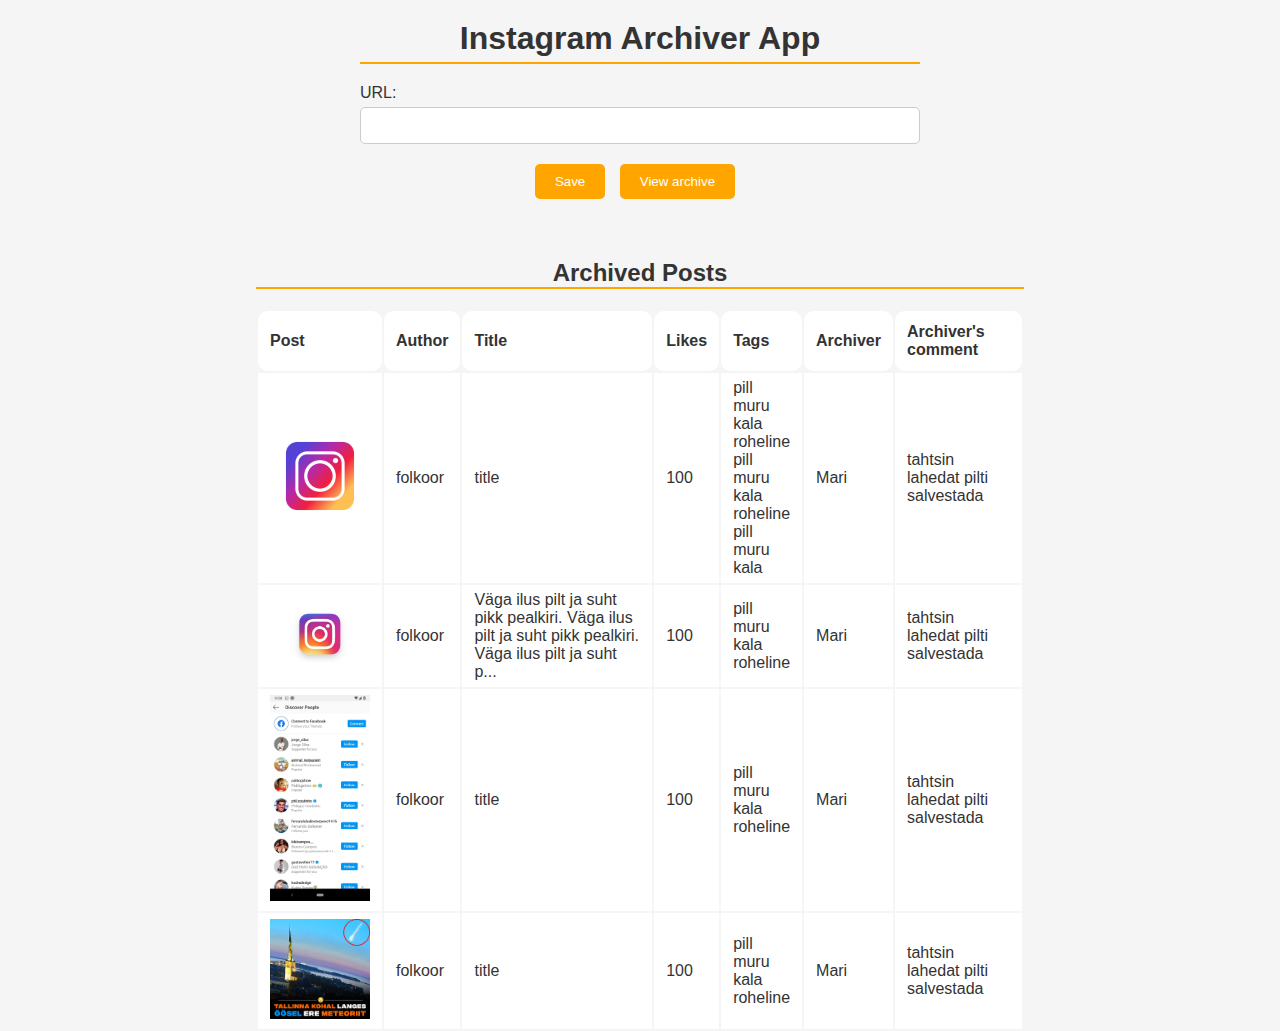
==== index.html @ d708ebf9 "new preview" ====
<!DOCTYPE html>
<html>
  <head>
    <link rel="stylesheet" href="styles.css">
    <script src="preview.js"></script>
    <script src="list-populator.js"></script>
    <title>Instagram Archiver App</title>
  </head>
  <body>
    <div id="main">
      <h1>Instagram Archiver App</h1>
      <div id="inputContainer">
        <form id="urlForm">
          <label for="urlInput">URL:</label>
          <input type="text" id="urlInput" required>
        </form>
        <div id="btnContainer">
          <input type="submit" value="Save" id="saveButton">
          <input type="button" value="View archive" id="viewArchiveButton">
        </div>
      </div>
    </div>
    <div id="tableContainer">
      <h2>Archived Posts</h2>
      <table id="postTable">
        <thead>
            <tr>
                <th>Post</th>
                <th>Author</th>
                <th>Title</th>
                <th>Likes</th>
                <th>Tags</th>
                <th>Archiver</th>
                <th>Archiver's comment</th>
            </tr>
        </thead>
        <tbody>
            <!-- Table body will be populated dynamically -->
        </tbody>
      </table>
    </div>
  </body>
</html>
---- styles.css ----
* {
    margin: 0;
    padding: 0;
    box-sizing: border-box;
  }
  
  body {
    background-color: #f5f5f5;
    color: #333;
    font-family: Arial, sans-serif;
  }
  
  #main {
    display: flex;
    flex-direction: column;
    align-items: stretch;
    max-width: 600px;
    margin: 0 auto;
    padding: 20px;
    justify-content: space-between;
  }
  
  h1 {
    text-align: center;
    margin-bottom: 20px;
    padding-bottom: 5px;
    border-bottom: 2px solid #ffa500;
    display: inline-block;
  }

  h2 {
    text-align: center;
    margin-bottom: 20px;
    border-bottom: 2px solid #ffa500;
  }
  
  #inputContainer {
    margin-bottom: 20px;
  }

  #tableContainer {
    display: flex;
    flex-direction: column;
    align-items: stretch;
    max-width: 60%;
    margin: 0 auto;
  }

  tr {
    background-color: #fff;
  }

  th {
    border-radius: 10px;
    font-size: 16px;
    padding: 12px;
    text-align: left;
    box-shadow: inset 0 -1px white;
  }

  td {
    padding: 6px 12px;
  }
  
  label {
    display: block;
    margin-bottom: 5px;
  }
  
  input[type="text"] {
    width: 100%;
    padding: 10px;
    border-radius: 5px;
    border: 1px solid #ccc;
  }
  
  #btnContainer {
    text-align: center;
    margin: 20px;
  }
  
  input[type="button"], input[type="submit"] {
    padding: 10px 20px;
    margin-right: 10px;
    border: none;
    border-radius: 5px;
    background-color: #ffa500;
    color: #fff;
    cursor: pointer;
  }
  
  input[type="button"]:hover, input[type="submit"]:hover {
    background-color: #ff8c00;
  }

  #postContainer {
    display: flex;
    align-items: center;
  }

  #postInfo {
    padding: 10px;
    margin-left: 10px;
    display: flex;
    flex-direction: column;
    justify-content: flex-start;
    gap: 10px;
    height: 400px;
    background-color: #f5f5f5;
    border-radius: 5px;
    box-shadow: 0 2px 4px rgba(0, 0, 0, 0.1);
    font-size: 14px;
  }
  
  #postInfo span {
    color: #333;
  }
  
  #previewImage {
    max-width: 75%;
    max-height: 75%;
    margin: 0 auto;
  }

  #archiverContainer {
    padding-top: 15px;
  }

  #archiverForm {
    width: 100%;
  }

  #tagsForm {
    width: 100%;
  }

  #commentInput {
    width: 100%;
    height: 80px;
  }

  #comments {
    display: flex;
    flex-direction: column;
    gap: 5px;
  }
  
  #comments ul {
    list-style-type: none;
  }
  
  #comments li {
    background-color: #fff;
    padding: 5px;
    border-radius: 3px;
    box-shadow: 0 1px 2px rgba(0, 0, 0, 0.1);
  }
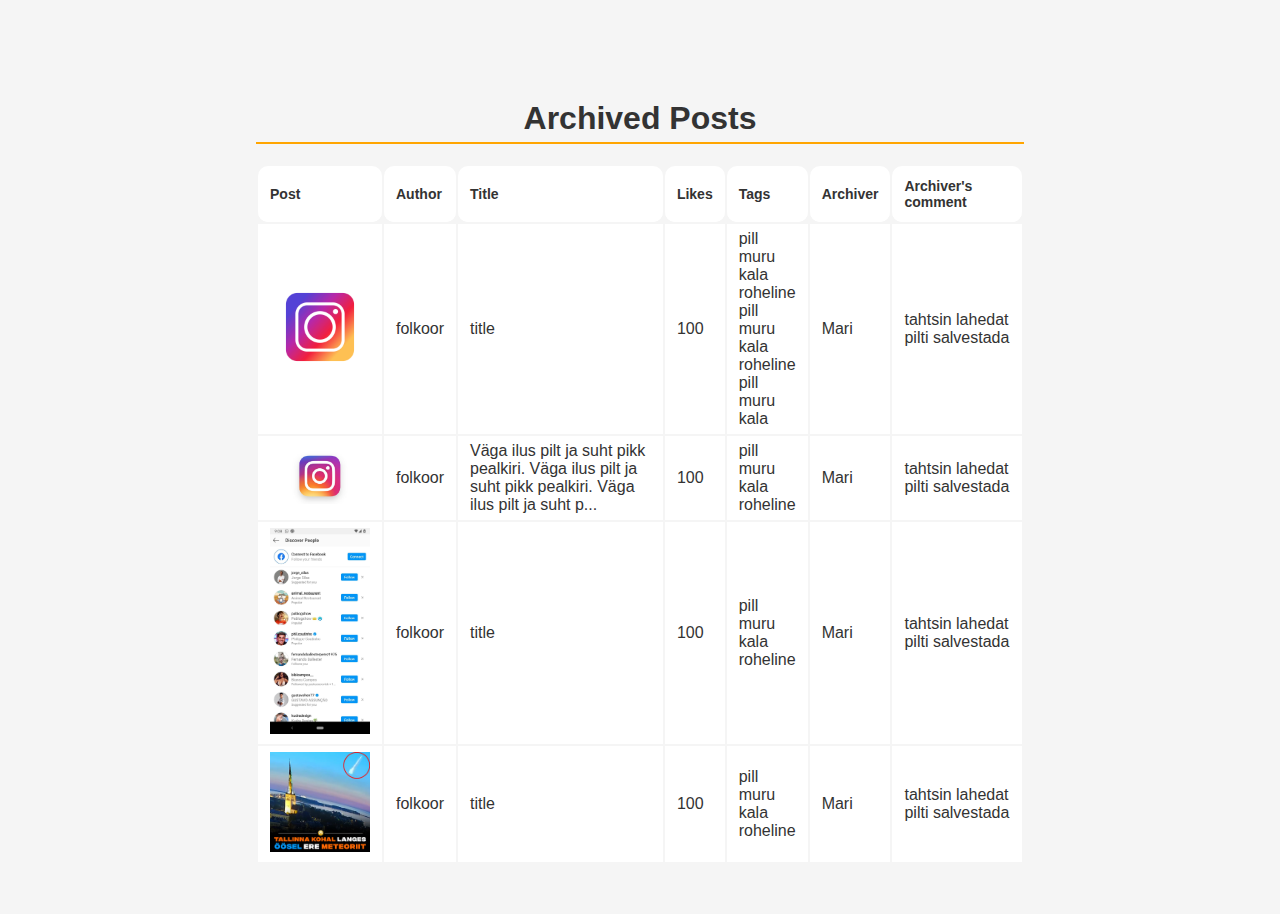
==== commit 2093b2a9: "testesets" ====
--- a/index.html
+++ b/index.html
@@ -7,21 +7,8 @@
     <title>Instagram Archiver App</title>
   </head>
   <body>
-    <div id="main">
-      <h1>Instagram Archiver App</h1>
-      <div id="inputContainer">
-        <form id="urlForm">
-          <label for="urlInput">URL:</label>
-          <input type="text" id="urlInput" required>
-        </form>
-        <div id="btnContainer">
-          <input type="submit" value="Save" id="saveButton">
-          <input type="button" value="View archive" id="viewArchiveButton">
-        </div>
-      </div>
-    </div>
     <div id="tableContainer">
-      <h2>Archived Posts</h2>
+      <h1>Archived Posts</h1>
       <table id="postTable">
         <thead>
             <tr>
--- a/styles.css
+++ b/styles.css
@@ -9,12 +9,18 @@
     color: #333;
     font-family: Arial, sans-serif;
   }
+
+  .popup-container {
+    display: flex;
+    flex-direction: column;
+    width: 400px;
+  }
   
   #main {
     display: flex;
     flex-direction: column;
     align-items: stretch;
-    max-width: 600px;
+    max-width: 60%;
     margin: 0 auto;
     padding: 20px;
     justify-content: space-between;
@@ -44,6 +50,8 @@
     align-items: stretch;
     max-width: 60%;
     margin: 0 auto;
+    margin-bottom: 50px;
+    margin-top: 100px;
   }
 
   tr {
@@ -52,7 +60,7 @@
 
   th {
     border-radius: 10px;
-    font-size: 16px;
+    font-size: 14px;
     padding: 12px;
     text-align: left;
     box-shadow: inset 0 -1px white;
@@ -95,7 +103,8 @@
 
   #postContainer {
     display: flex;
-    align-items: center;
+    align-items: flex-start;
+    justify-content: center;
   }
 
   #postInfo {
@@ -105,21 +114,31 @@
     flex-direction: column;
     justify-content: flex-start;
     gap: 10px;
-    height: 400px;
     background-color: #f5f5f5;
     border-radius: 5px;
     box-shadow: 0 2px 4px rgba(0, 0, 0, 0.1);
-    font-size: 14px;
+    font-size: 12px;
   }
   
   #postInfo span {
     color: #333;
+    font-weight: bold;
   }
   
   #previewImage {
-    max-width: 75%;
-    max-height: 75%;
-    margin: 0 auto;
+    max-width: 60%;
+    max-height: 60%;
+    margin: 0;
+  }
+
+  #commentsTable{
+    display: flex;
+    flex-direction: column;
+    align-items: stretch;
+  }
+
+  #commentsTable td{
+    padding: 6%;
   }
 
   #archiverContainer {
@@ -138,21 +157,20 @@
     width: 100%;
     height: 80px;
   }
-
+  
   #comments {
     display: flex;
     flex-direction: column;
     gap: 5px;
+    overflow-y: auto;
+    max-height: 200px;
   }
   
-  #comments ul {
-    list-style-type: none;
-  }
-  
-  #comments li {
+  #comments p {
     background-color: #fff;
     padding: 5px;
     border-radius: 3px;
     box-shadow: 0 1px 2px rgba(0, 0, 0, 0.1);
   }
-  +
+ 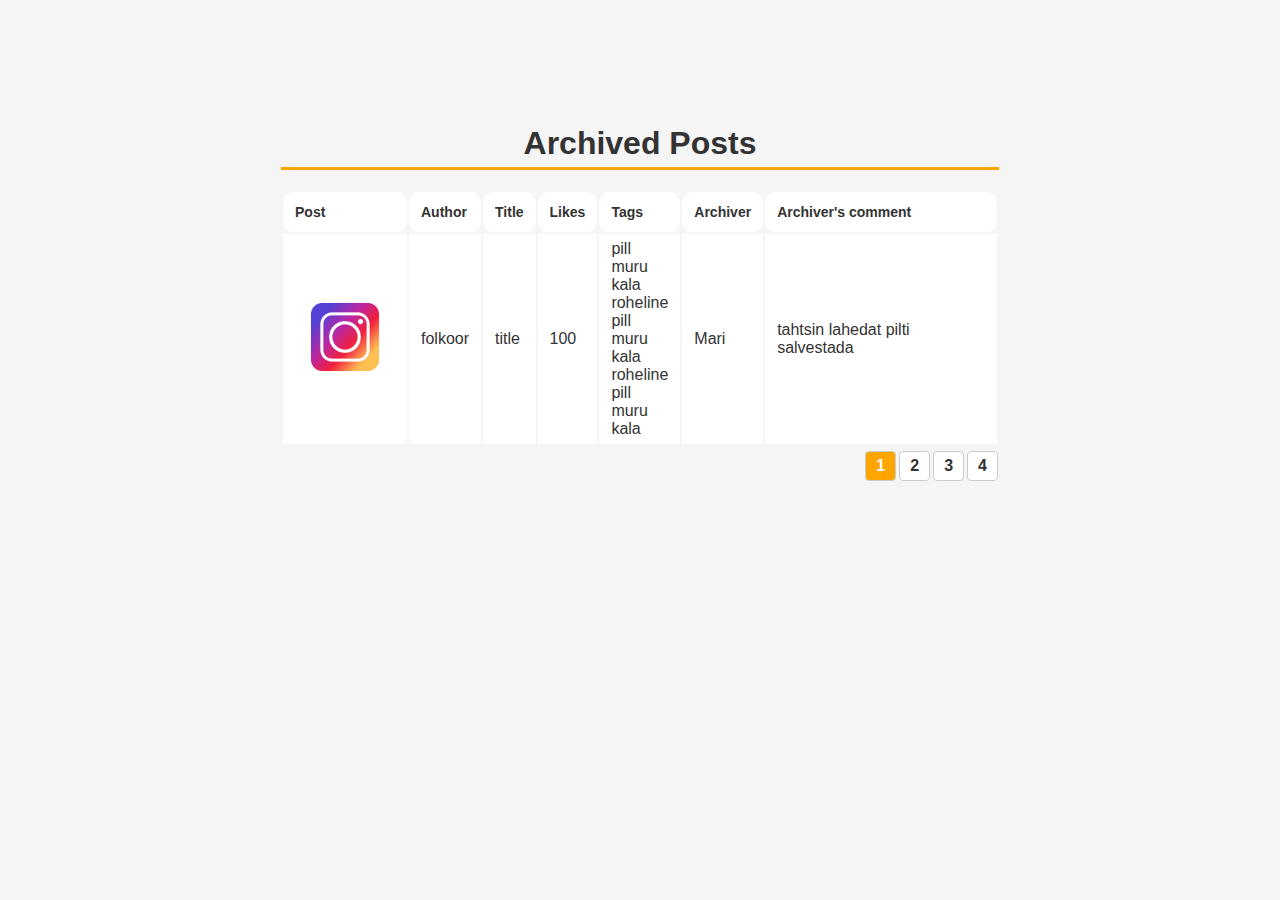
==== commit 9ba7d946: "pagination" ====
--- a/index.html
+++ b/index.html
@@ -9,22 +9,25 @@
   <body>
     <div id="tableContainer">
       <h1>Archived Posts</h1>
-      <table id="postTable">
-        <thead>
-            <tr>
-                <th>Post</th>
-                <th>Author</th>
-                <th>Title</th>
-                <th>Likes</th>
-                <th>Tags</th>
-                <th>Archiver</th>
-                <th>Archiver's comment</th>
-            </tr>
-        </thead>
-        <tbody>
-            <!-- Table body will be populated dynamically -->
-        </tbody>
-      </table>
+      <div>
+        <table id="postTable">
+          <thead>
+              <tr>
+                  <th>Post</th>
+                  <th>Author</th>
+                  <th>Title</th>
+                  <th>Likes</th>
+                  <th>Tags</th>
+                  <th>Archiver</th>
+                  <th>Archiver's comment</th>
+              </tr>
+          </thead>
+          <tbody>
+              <!-- Table body will be populated dynamically -->
+          </tbody>
+        </table>
+      </div>
+      <div id="postPages"></div>
     </div>
   </body>
 </html>
--- a/styles.css
+++ b/styles.css
@@ -13,6 +13,7 @@
   .popup-container {
     display: flex;
     flex-direction: column;
+    padding: 20px;
     width: 400px;
   }
   
@@ -22,22 +23,23 @@
     align-items: stretch;
     max-width: 60%;
     margin: 0 auto;
-    padding: 20px;
+    padding: 25px;
     justify-content: space-between;
+    margin-top: 100px;
   }
   
   h1 {
     text-align: center;
     margin-bottom: 20px;
     padding-bottom: 5px;
-    border-bottom: 2px solid #ffa500;
+    border-bottom: 3px solid #ffa500;
     display: inline-block;
   }
 
   h2 {
     text-align: center;
     margin-bottom: 20px;
-    border-bottom: 2px solid #ffa500;
+    border-bottom: 3px solid #ffa500;
   }
   
   #inputContainer {
@@ -49,9 +51,11 @@
     flex-direction: column;
     align-items: stretch;
     max-width: 60%;
+    padding: 25px;
     margin: 0 auto;
-    margin-bottom: 50px;
+    margin-bottom: 20px;
     margin-top: 100px;
+    position: relative;
   }
 
   tr {
@@ -104,7 +108,6 @@
   #postContainer {
     display: flex;
     align-items: flex-start;
-    justify-content: center;
   }
 
   #postInfo {
@@ -114,10 +117,12 @@
     flex-direction: column;
     justify-content: flex-start;
     gap: 10px;
+    height: 380px;
     background-color: #f5f5f5;
     border-radius: 5px;
     box-shadow: 0 2px 4px rgba(0, 0, 0, 0.1);
     font-size: 12px;
+    overflow: auto;
   }
   
   #postInfo span {
@@ -126,36 +131,83 @@
   }
   
   #previewImage {
-    max-width: 60%;
-    max-height: 60%;
+    max-width: 55%;
+    max-height: 55%;
+    margin-right: 10px;
+  }
+
+  #commentsTable{
+    width: 100%;
+  }
+
+  #commentsTable tbody{
+    display: block;
+    max-height: calc(100% - 20px);
+    overflow-y: auto;
+  }
+
+  #commentsTable td{
+    padding: 3%;
+    width: 170px;
+  }
+
+  #commentsTable tr{
+    display: table;
+    width: 100%;
+    table-layout: fixed;
+  }
+
+  #commentsTable th{
+    font-size: 12px;
+  }
+
+  #archiverForm{
+    max-width: 300px;
+    margin: 0 auto;
+  }
+
+  #archiverForm form{
+    display: flex;
+    flex-direction: column;
+    align-items: center;
+  }
+
+  #archiverInput,
+  #tagsInput,
+  #commentInput {
+    width: 100%;
+    padding: 10px;
+    border-radius: 5px;
+    border: 1px solid #ccc;
+  }
+
+  #archiverContainer,
+  #btnContainer {
+    text-align: center;
+    margin-top: 20px;
+  }
+
+  #commentInput {
+    width: 100%;
+    height: 120px;
+    padding: 10px;
+    border-radius: 5px;
+    border: 1px solid #ccc;
+    resize: vertical;
+    word-break: break-all;
+  }
+
+  #commentInput textarea {
+    width: 100%;
+    height: 100%;
+    padding: 0;
     margin: 0;
-  }
-
-  #commentsTable{
-    display: flex;
-    flex-direction: column;
-    align-items: stretch;
-  }
-
-  #commentsTable td{
-    padding: 6%;
-  }
-
-  #archiverContainer {
-    padding-top: 15px;
-  }
-
-  #archiverForm {
-    width: 100%;
-  }
-
-  #tagsForm {
-    width: 100%;
-  }
-
-  #commentInput {
-    width: 100%;
-    height: 80px;
+    border: none;
+    outline: none;
+    font-family: inherit;
+    font-size: inherit;
+    line-height: inherit;
+    overflow: auto;
   }
   
   #comments {
@@ -164,6 +216,7 @@
     gap: 5px;
     overflow-y: auto;
     max-height: 200px;
+    width: 170px;
   }
   
   #comments p {
@@ -171,6 +224,38 @@
     padding: 5px;
     border-radius: 3px;
     box-shadow: 0 1px 2px rgba(0, 0, 0, 0.1);
-  }
-
- +    width: 90%;
+  }
+  
+  .pagination {
+    position: absolute; 
+    bottom: 0; 
+    right: 3%;
+    list-style: none;
+    display: flex;
+    justify-content: flex-end;
+    align-items: flex-end;
+    gap: 3px;
+  }
+  
+  .pagination li {
+    padding: 5px 10px;
+    background-color: #ffffff;
+    cursor: pointer;
+    font-weight: bold;
+    border: 1px solid #ccc;
+    border-radius: 4px;
+  }
+  
+  .pagination li:hover {
+    background-color: #f2f2f2;
+  }
+  
+  .pagination li.current {
+    background-color: #ffa500;
+    color: #fff;
+  }
+
+  #postPages {
+    margin-top: 10px;
+  }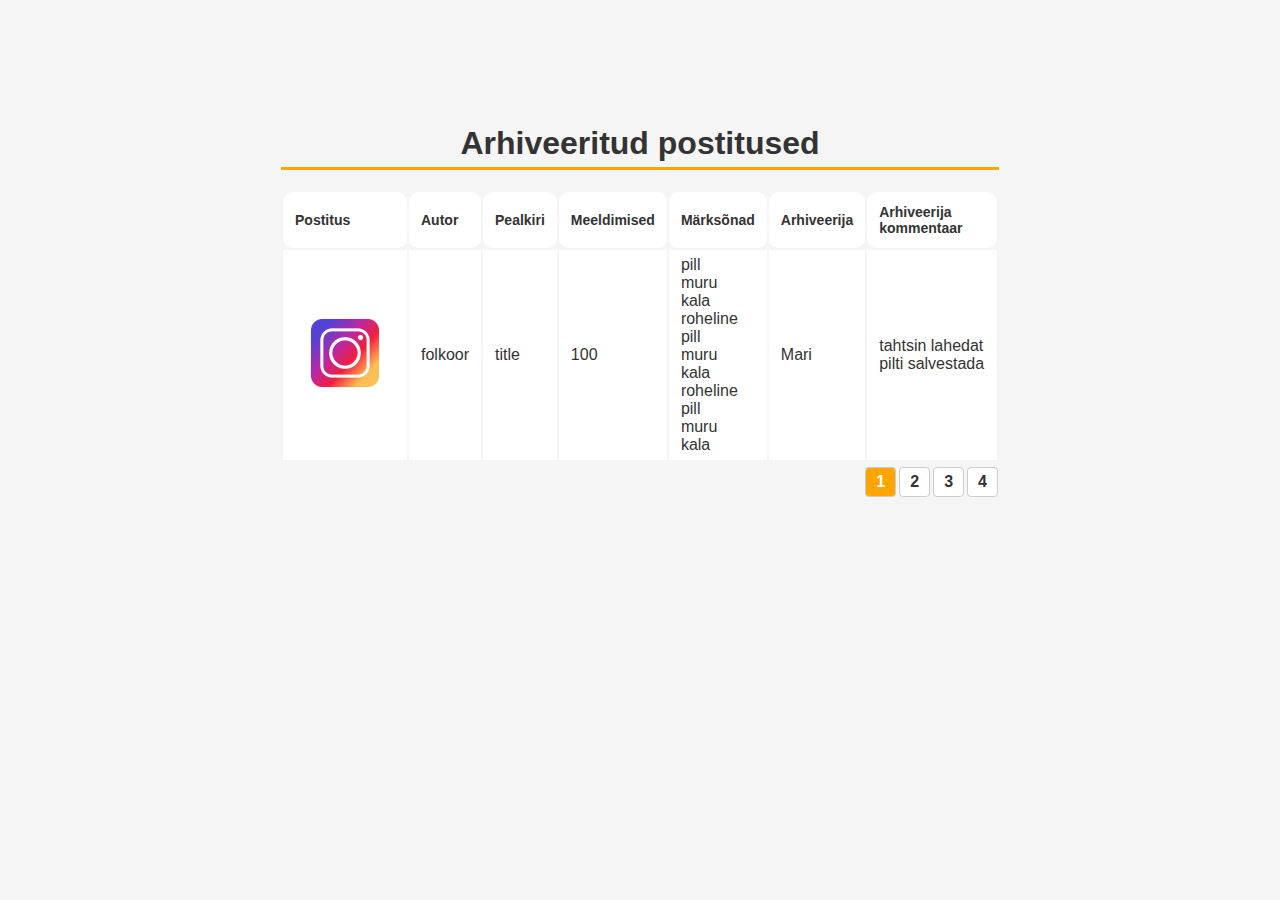
==== commit eb6364b7: "eestikeelne" ====
--- a/index.html
+++ b/index.html
@@ -4,22 +4,22 @@
     <link rel="stylesheet" href="styles.css">
     <script src="preview.js"></script>
     <script src="list-populator.js"></script>
-    <title>Instagram Archiver App</title>
+    <title>Instarchiver</title>
   </head>
   <body>
     <div id="tableContainer">
-      <h1>Archived Posts</h1>
+      <h1>Arhiveeritud postitused</h1>
       <div>
         <table id="postTable">
           <thead>
               <tr>
-                  <th>Post</th>
-                  <th>Author</th>
-                  <th>Title</th>
-                  <th>Likes</th>
-                  <th>Tags</th>
-                  <th>Archiver</th>
-                  <th>Archiver's comment</th>
+                  <th>Postitus</th>
+                  <th>Autor</th>
+                  <th>Pealkiri</th>
+                  <th>Meeldimised</th>
+                  <th>Märksõnad</th>
+                  <th>Arhiveerija</th>
+                  <th>Arhiveerija kommentaar</th>
               </tr>
           </thead>
           <tbody>
--- a/styles.css
+++ b/styles.css
@@ -58,6 +58,10 @@
     position: relative;
   }
 
+  #postTable{
+    width: 100%;
+  }
+
   tr {
     background-color: #fff;
   }
@@ -131,9 +135,9 @@
   }
   
   #previewImage {
-    max-width: 55%;
-    max-height: 55%;
     margin-right: 10px;
+    max-height: 600px;
+    margin: 0;
   }
 
   #commentsTable{
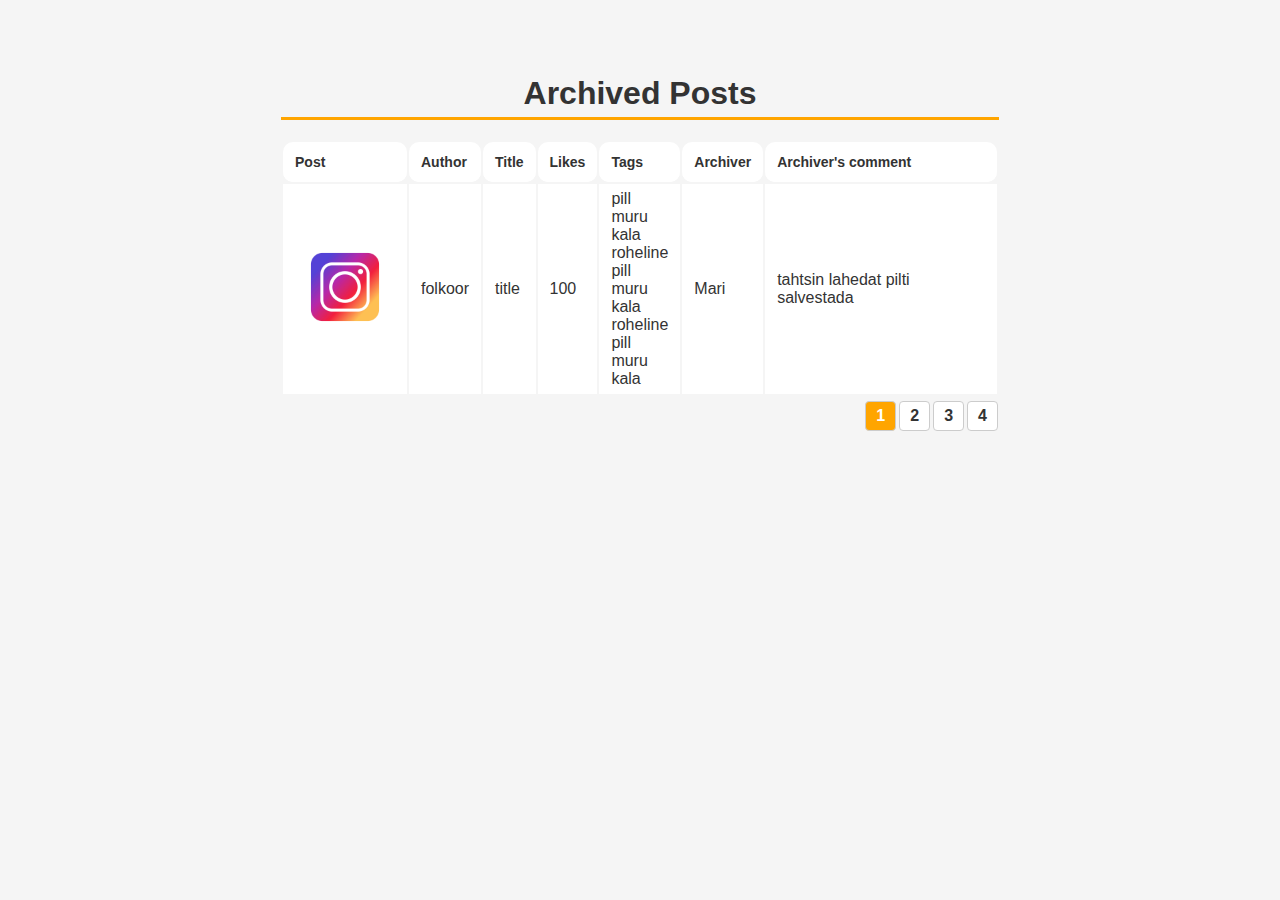
==== commit 6d21f244: "fix something" ====
--- a/index.html
+++ b/index.html
@@ -4,22 +4,22 @@
     <link rel="stylesheet" href="styles.css">
     <script src="preview.js"></script>
     <script src="list-populator.js"></script>
-    <title>Instarchiver</title>
+    <title>Instagram Archiver App</title>
   </head>
   <body>
-    <div id="tableContainer">
-      <h1>Arhiveeritud postitused</h1>
+    <div class="main">
+      <h1>Archived Posts</h1>
       <div>
         <table id="postTable">
           <thead>
               <tr>
-                  <th>Postitus</th>
-                  <th>Autor</th>
-                  <th>Pealkiri</th>
-                  <th>Meeldimised</th>
-                  <th>Märksõnad</th>
-                  <th>Arhiveerija</th>
-                  <th>Arhiveerija kommentaar</th>
+                  <th>Post</th>
+                  <th>Author</th>
+                  <th>Title</th>
+                  <th>Likes</th>
+                  <th>Tags</th>
+                  <th>Archiver</th>
+                  <th>Archiver's comment</th>
               </tr>
           </thead>
           <tbody>
--- a/styles.css
+++ b/styles.css
@@ -17,15 +17,15 @@
     width: 400px;
   }
   
-  #main {
+  .main {
     display: flex;
     flex-direction: column;
     align-items: stretch;
     max-width: 60%;
-    margin: 0 auto;
+    margin: 50px auto;
     padding: 25px;
     justify-content: space-between;
-    margin-top: 100px;
+    position: relative;
   }
   
   h1 {
@@ -44,18 +44,6 @@
   
   #inputContainer {
     margin-bottom: 20px;
-  }
-
-  #tableContainer {
-    display: flex;
-    flex-direction: column;
-    align-items: stretch;
-    max-width: 60%;
-    padding: 25px;
-    margin: 0 auto;
-    margin-bottom: 20px;
-    margin-top: 100px;
-    position: relative;
   }
 
   #postTable{
@@ -114,14 +102,14 @@
     align-items: flex-start;
   }
 
-  #postInfo {
+  .postInfo {
     padding: 10px;
     margin-left: 10px;
     display: flex;
     flex-direction: column;
     justify-content: flex-start;
+    max-height: 500px;
     gap: 10px;
-    height: 380px;
     background-color: #f5f5f5;
     border-radius: 5px;
     box-shadow: 0 2px 4px rgba(0, 0, 0, 0.1);
@@ -136,12 +124,13 @@
   
   #previewImage {
     margin-right: 10px;
-    max-height: 600px;
+    max-height: 500px;
     margin: 0;
   }
 
-  #commentsTable{
-    width: 100%;
+  .comments{
+    width: 100%;
+    overflow: auto;
   }
 
   #commentsTable tbody{
@@ -152,7 +141,6 @@
 
   #commentsTable td{
     padding: 3%;
-    width: 170px;
   }
 
   #commentsTable tr{
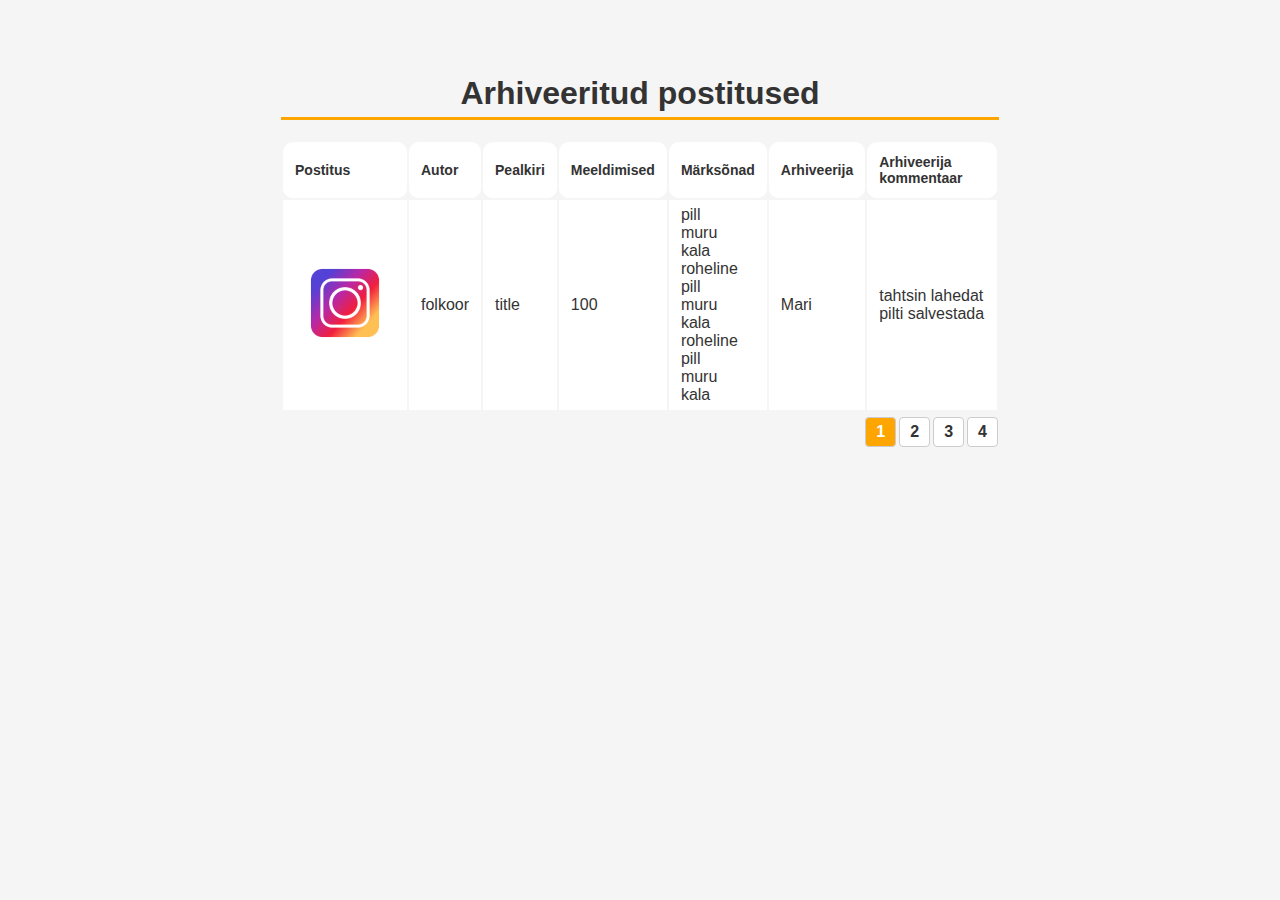
==== commit a7832000: "Merge branch 'main' of https://github.com/Joojist/FolkloreInstaArchiveFront" ====
--- a/index.html
+++ b/index.html
@@ -4,22 +4,22 @@
     <link rel="stylesheet" href="styles.css">
     <script src="preview.js"></script>
     <script src="list-populator.js"></script>
-    <title>Instagram Archiver App</title>
+    <title>Instarchiver</title>
   </head>
   <body>
     <div class="main">
-      <h1>Archived Posts</h1>
+      <h1>Arhiveeritud postitused</h1>
       <div>
         <table id="postTable">
           <thead>
               <tr>
-                  <th>Post</th>
-                  <th>Author</th>
-                  <th>Title</th>
-                  <th>Likes</th>
-                  <th>Tags</th>
-                  <th>Archiver</th>
-                  <th>Archiver's comment</th>
+                  <th>Postitus</th>
+                  <th>Autor</th>
+                  <th>Pealkiri</th>
+                  <th>Meeldimised</th>
+                  <th>Märksõnad</th>
+                  <th>Arhiveerija</th>
+                  <th>Arhiveerija kommentaar</th>
               </tr>
           </thead>
           <tbody>
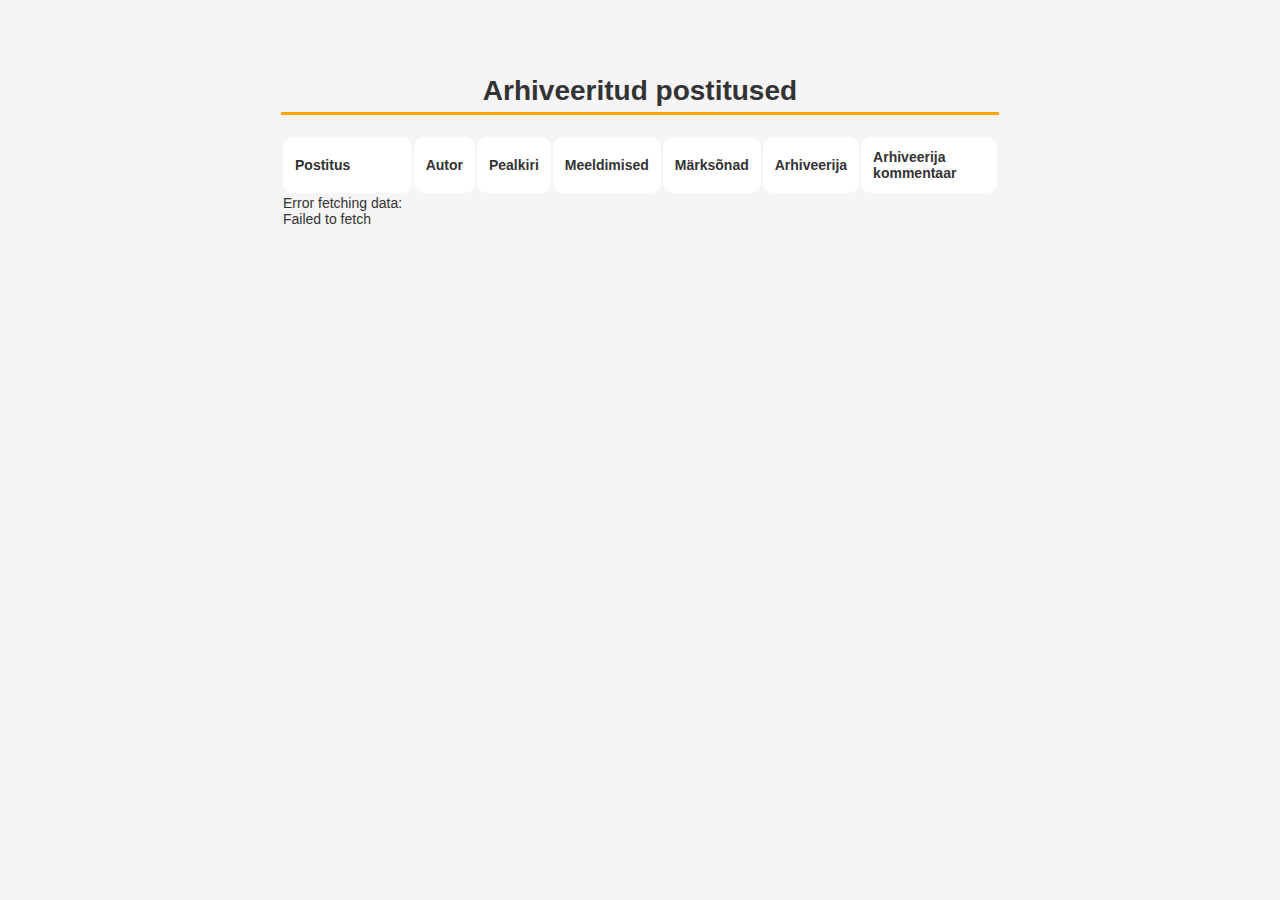
==== commit 9a66ec27: "fix broken comments" ====
--- a/index.html
+++ b/index.html
@@ -1,8 +1,8 @@
 <!DOCTYPE html>
 <html>
   <head>
+    <meta charset="UTF-8">
     <link rel="stylesheet" href="styles.css">
-    <script src="preview.js"></script>
     <script src="list-populator.js"></script>
     <title>Instarchiver</title>
   </head>
--- a/styles.css
+++ b/styles.css
@@ -26,6 +26,7 @@
     padding: 25px;
     justify-content: space-between;
     position: relative;
+    font-size: 14px;
   }
   
   h1 {
@@ -100,20 +101,23 @@
   #postContainer {
     display: flex;
     align-items: flex-start;
+    justify-content: center;
   }
 
   .postInfo {
-    padding: 10px;
+    padding: 20px;
     margin-left: 10px;
     display: flex;
     flex-direction: column;
     justify-content: flex-start;
     max-height: 500px;
     gap: 10px;
-    background-color: #f5f5f5;
+    background: white;
     border-radius: 5px;
     box-shadow: 0 2px 4px rgba(0, 0, 0, 0.1);
-    font-size: 12px;
+    font-size: 14px;
+    width: 350px;
+    min-width: 300px;
     overflow: auto;
   }
   
@@ -130,7 +134,11 @@
 
   .comments{
     width: 100%;
-    overflow: auto;
+  }
+
+  #commentsTable {
+    border: 1px solid #ebebeb;
+    border-radius: 10px;
   }
 
   #commentsTable tbody{
@@ -150,11 +158,11 @@
   }
 
   #commentsTable th{
-    font-size: 12px;
+    font-size: 14px;
   }
 
   #archiverForm{
-    max-width: 300px;
+    max-width: 50%;
     margin: 0 auto;
   }
 
@@ -209,6 +217,7 @@
     overflow-y: auto;
     max-height: 200px;
     width: 170px;
+    font-size: 14px;
   }
   
   #comments p {
@@ -223,10 +232,13 @@
     position: absolute; 
     bottom: 0; 
     right: 3%;
-    list-style: none;
+  }
+
+  .pagination-list{
     display: flex;
     justify-content: flex-end;
     align-items: flex-end;
+    list-style: none;
     gap: 3px;
   }
   
@@ -237,6 +249,7 @@
     font-weight: bold;
     border: 1px solid #ccc;
     border-radius: 4px;
+    list-style: none;
   }
   
   .pagination li:hover {
@@ -250,4 +263,17 @@
 
   #postPages {
     margin-top: 10px;
-  }+  }
+
+  .comment .author {
+    font-weight: bold;
+    margin-right: 5px;
+  }
+
+  .reply-list {
+    list-style-type: none;
+  }
+  
+  .reply-list li {
+    margin-left: 20px;
+  }
